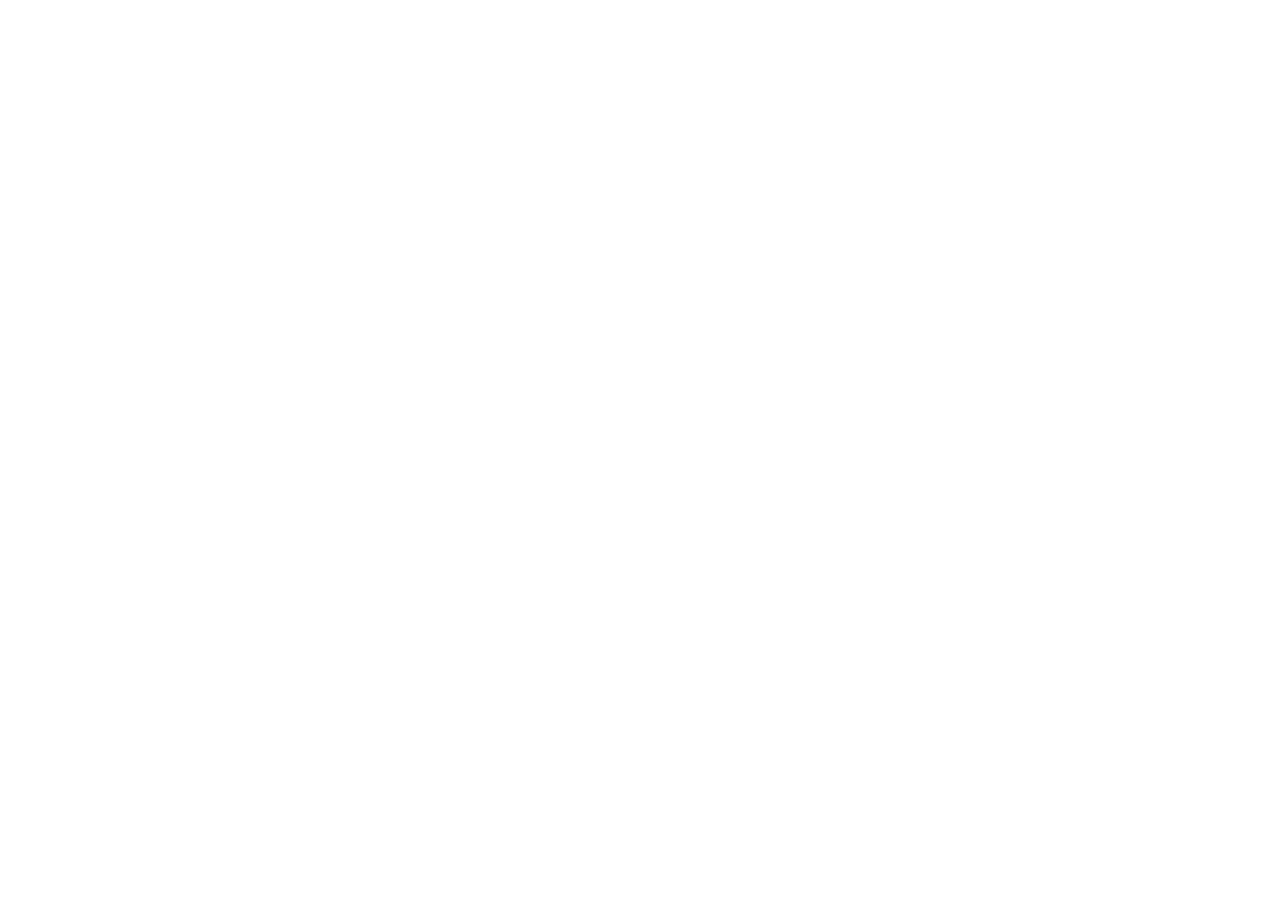
==== site2/index.html @ de332a65 "modification" ====
<!DOCTYPE html>
<html lang="en">
<head>
  <title>Bootstrap Example</title>
  <meta charset="utf-8">
  <meta name="viewport" content="width=device-width, initial-scale=1">
  <link rel="stylesheet" href="https://maxcdn.bootstrapcdn.com/bootstrap/3.3.7/css/bootstrap.min.css">
  <link rel="stylesheet" href="design.css">
  <script src="https://ajax.googleapis.com/ajax/libs/jquery/3.2.0/jquery.min.js"></script>
  <script src="https://maxcdn.bootstrapcdn.com/bootstrap/3.3.7/js/bootstrap.min.js"></script>
</head>
<body>

<div class="container-fluid">
  
  
</div>

</body>
</html>
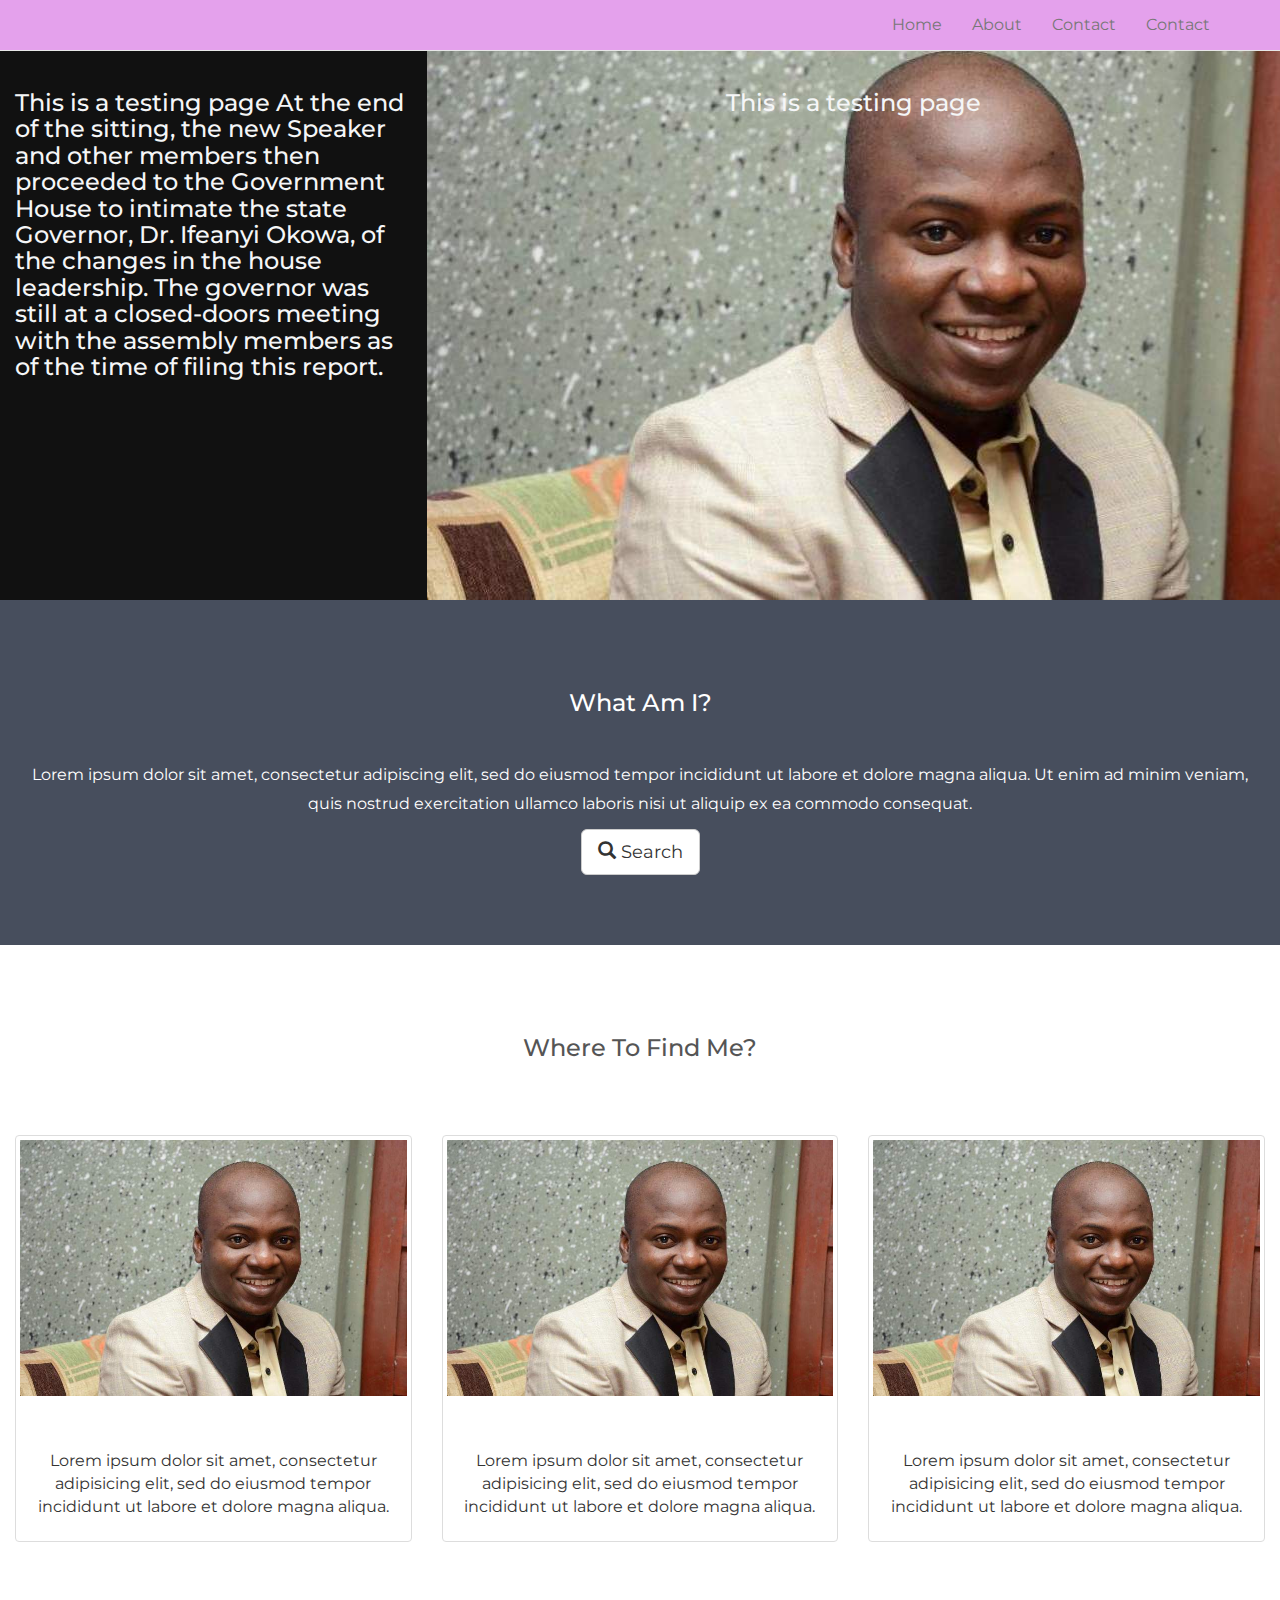
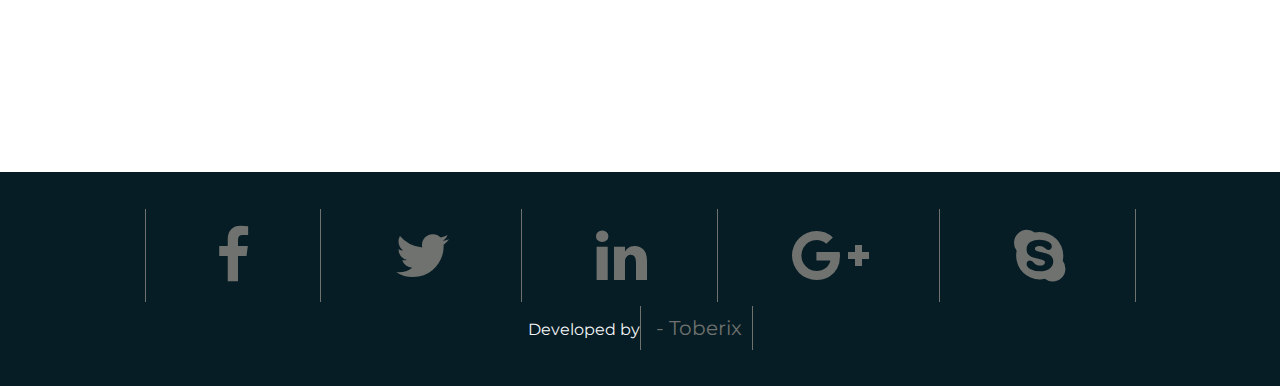
==== commit f659be73: "Update" ====
--- a/site2/index.html
+++ b/site2/index.html
@@ -1,20 +1,174 @@
 <!DOCTYPE html>
 <html lang="en">
 <head>
-  <title>Bootstrap Example</title>
+  <title>Toberix</title>
   <meta charset="utf-8">
   <meta name="viewport" content="width=device-width, initial-scale=1">
+  <link rel="shortcut icon" type="image/png" href="favicon.png"/>
   <link rel="stylesheet" href="https://maxcdn.bootstrapcdn.com/bootstrap/3.3.7/css/bootstrap.min.css">
-  <link rel="stylesheet" href="design.css">
-  <script src="https://ajax.googleapis.com/ajax/libs/jquery/3.2.0/jquery.min.js"></script>
+  <link rel="stylesheet" type="text/css" href="design.css">
+  <link href="https://fonts.googleapis.com/css?family=Montserrat" rel="stylesheet">
+  <link href="https://fonts.googleapis.com/css?family=Sansita" rel="stylesheet">
+  <link rel="stylesheet" href="https://cdnjs.cloudflare.com/ajax/libs/animate.css/3.5.2/animate.min.css">
+  <link href="https://maxcdn.bootstrapcdn.com/font-awesome/4.4.0/css/font-awesome.min.css" rel="stylesheet"/>
+  <script src="https://ajax.googleapis.com/ajax/libs/jquery/3.2.1/jquery.min.js"></script>
   <script src="https://maxcdn.bootstrapcdn.com/bootstrap/3.3.7/js/bootstrap.min.js"></script>
+  <script src="index.js"></script>
+  
 </head>
 <body>
 
-<div class="container-fluid">
-  
-  
+<!-- testing Nav Bar 
+
+  <nav class="navbar navbar-default">
+    <div class="container">
+      <div class="navbar-header">
+        <button type="button" class="navbar-toggle collapsed" data-toggle="collapse" data-target="#navbar2">
+          <span class="sr-only">Toggle navigation</span>
+          <span class="icon-bar"></span>
+          <span class="icon-bar"></span>
+          <span class="icon-bar"></span>
+        </button>
+        <a class="navbar-brand" href="http://disputebills.com"><img src="http://res.cloudinary.com/candidbusiness/image/upload/v1455406304/dispute-bills-chicago.png" alt="Dispute Bills">
+        </a>
+      </div>
+      <div id="navbar2" class="navbar-collapse collapse">
+        <ul class="nav navbar-nav navbar-right">
+          <li class="active"><a href="#">Home</a></li>
+          <li><a href="#">About</a></li>
+          <li><a href="#">Contact</a></li>
+        </ul>
+      </div>
+      
+    </div>
+  </nav>
+  -->
+
+<!-- real nav-bar -->
+
+
+<nav class="navbar navbar-default navbar-fixed-top">
+    <div id="top" class="container">
+      <div class="navbar-header">
+        <button type="button" class="navbar-toggle collapsed" data-toggle="collapse" data-target="#navbar6">
+          <span class="sr-only">Toggle navigation</span>
+          <span class="icon-bar"></span>
+          <span class="icon-bar"></span>
+          <span class="icon-bar"></span>
+        </button>
+        <a class="navbar-brand text-hide" href="#">Brand Text
+        </a>
+      </div>
+      <div id="navbar6" class="navbar-collapse collapse">
+        <ul class="nav navbar-nav navbar-right">
+          <li><a href="#top">Home</a></li>
+          <li><a href="#profile1">About</a></li>
+          <li><a href="#profile2">Contact</a></li>
+          <li><a href="#profile3">Contact</a></li> 
+        </ul>
+      </div>
+      <!--/.nav-collapse -->
+    </div>
+    <!--/.container-fluid -->
+  </nav>
+
+
+<!-- First Container -->
+
+
+<div id="pddcorect" class="container-fluid"> <!-- This line of code correct the container for the first grid using id selector -->
+<div class="row">
+	<div id="col1" class="col-sm-4">
+		<h3>This is a testing page At the end of the sitting, the new Speaker and other members then proceeded to the Government House to intimate the state Governor, Dr. Ifeanyi Okowa, of the changes in the house leadership.
+
+The governor was still at a closed-doors meeting with the assembly members as of the time of filing this report.</h3>
+	</div>
+	<div id="col2" class="col-sm-8 text-center">
+		<h3>This is a testing page</h3>
+		
+	</div>
+</div>
 </div>
 
+
+<!-- <img class="me" src="toberix.jpg" alt="toberix" />
+ -->
+<!-- TESTING SOCIAL ICON -->
+  
+
+<!-- Second Container -->
+
+
+<div class="container-fluid bg-2 text-center">
+  <h3 id="profile2" class="margin">What Am I?</h3>
+  <p>Lorem ipsum dolor sit amet, consectetur adipiscing elit, sed do eiusmod tempor incididunt ut labore et dolore magna aliqua. Ut enim ad minim veniam, quis nostrud exercitation ullamco laboris nisi ut aliquip ex ea commodo consequat. </p>
+  <a  href="#" class="btn btn-default btn-lg">
+    <span class="glyphicon glyphicon-search"></span> Search
+  </a>
+</div>
+
+<!-- Third Container (Grid) -->
+
+
+
+
+
+<!-- Fourth Container Grid -->
+
+<!-- Third Container (Grid) -->
+<div class="container-fluid bg-3 text-center">    
+  <h3 class="margin">Where To Find Me?</h3><br>
+  <div class="row">
+    <div class="col-md-4">
+    <div class="thumbnail">
+    <a id="linkcorect" href="https://about.me/toberix" target="_blank">
+      <img src="toberix.jpg" class="img-responsive margin" style="width:100%" alt="Image">
+      <div class="caption">
+      <p>Lorem ipsum dolor sit amet, consectetur adipisicing elit, sed do eiusmod tempor incididunt ut labore et dolore magna aliqua.</p>
+      </div>
+      </a>
+    </div>
+    </div>
+
+    <div class="col-md-4">
+    <div class="thumbnail">
+    <a id="linkcorect" href="https://about.me/toberix" target="_blank"> 
+      <img src="toberix.jpg" class="img-responsive margin" style="width:100%" alt="Image">
+      <div class="caption">
+      <p>Lorem ipsum dolor sit amet, consectetur adipisicing elit, sed do eiusmod tempor incididunt ut labore et dolore magna aliqua.</p>
+      </div>
+      </a>
+    </div>
+    </div>
+
+    <div class="col-md-4">
+    <div class="thumbnail">
+    <a id="linkcorect" href="https://about.me/toberix" target="_blank"> 
+      <img src="toberix.jpg" class="img-responsive margin" style="width:100%" alt="Image">
+      <div class="caption">
+      <p>Lorem ipsum dolor sit amet, consectetur adipisicing elit, sed do eiusmod tempor incididunt ut labore et dolore magna aliqua.</p>
+      </div>
+      </a>
+    </div>
+    </div>
+ </div>
+ </div>
+
+ <!-- Contact form -->
+ <div class="container-fluid"></div>
+ 
+
+<!-- Social icon my profile -->
+
+<div class="foot">
+	<footer class="text-center">
+	  <a href="#"><i class="fa fa-facebook"></i></a>
+	  <a href="#"><i class="fa fa-twitter"></i></a>
+	  <a href="#"><i class="fa fa-linkedin"></i></a>
+	  <a href="#"><i class="fa fa-google-plus"></i></a>
+	  <a href="#"><i class="fa fa-skype"></i></a>
+	  <p>Developed by<a id="dev1" href="https://about.me/toberix"> - Toberix</a></p>
+	</footer>
+</div>
 </body>
 </html>
--- a/site2/design.css
+++ b/site2/design.css
@@ -0,0 +1,130 @@
+/* this section controls the division display */
+
+body {
+      font: 16px Montserrat, sans-serif;
+      line-height: 1.8;
+      color: #f5f6f7;
+  }
+  p {font-size: 16px;}
+  .margin {margin-bottom: 45px;}
+  .bg-1 { 
+      background-color: #f025bf; /* Green */
+      color: #ffffff;
+  }
+  .bg-2 { 
+      background-color: #474e5d; /* Dark Blue */
+      color: #ffffff;
+  }
+  .bg-3 { 
+      background-color: #ffffff; /* White */
+      color: #555555;
+  }
+  .bg-4 { 
+      background-color: #2f2f2f; /* Black Gray */
+      color: #fff;
+  }
+
+  /* This control the width and padding of each section */
+  .container-fluid, #col1, #col2 {
+      padding-top: 70px;
+      padding-bottom: 70px;
+  }
+
+  /* this controls the Nav section */
+  
+
+  .navbar-nav li a:hover:not(.t) {
+    background-color: #d81ac2;
+    color: white;
+}
+
+.navbar, .navbar-default {
+  background-color: #e4a1ec;
+}
+
+#b {
+  background-color: #4CAF50; 
+}
+
+/* the color and higlight of the Nav bar */
+
+
+
+/* image of the first grid */
+.me {
+  display: block;
+  margin: 2em auto;
+  margin-bottom: 3em;
+  width: 150px;
+  height: 150px;
+  border-radius: 50%;
+  position: relative;
+  z-index: 1;
+}
+
+.division1, .division2 {
+  float: left;
+  width: 50%;
+  height: 75px;
+
+}
+
+.floating-box {
+    float: left;
+    width: 50%;
+    height: 75px;
+    margin: 0;
+    
+}
+
+#col1 {
+  background-color: #111;
+  height: 600px;
+  overflow: auto;
+}
+
+#col2 {
+  /*background-color: #4CAF50;*/
+  background-image: url("toberix3.jpg");
+  background-repeat: no-repeat;
+  height: 600px;
+}
+
+#pddcorect{ /*This line of code correct the container for the first grid using id selector */
+  padding-top: 0;
+  padding-bottom: 0;
+  
+}
+
+#linkcorect{
+  text-decoration: none;
+}
+
+/*sociial icon to control the footer section*/
+
+.foot {
+  background: #061D25;
+  padding: 30px 0;
+}
+.foot a {
+  color: #70726F;
+  font-size: 60px;
+  padding: 10px;
+  border-right: 1px solid #70726F;
+  transition: all .5s ease;
+}
+.foot a:first-child {
+  border-left: 1px solid #70726F;
+}
+.foot a:hover {
+  color: white;
+}
+
+.fa{
+  padding-left: 60px;
+  padding-right: 60px;
+}
+
+#dev1 {
+  font-size: 20px;
+}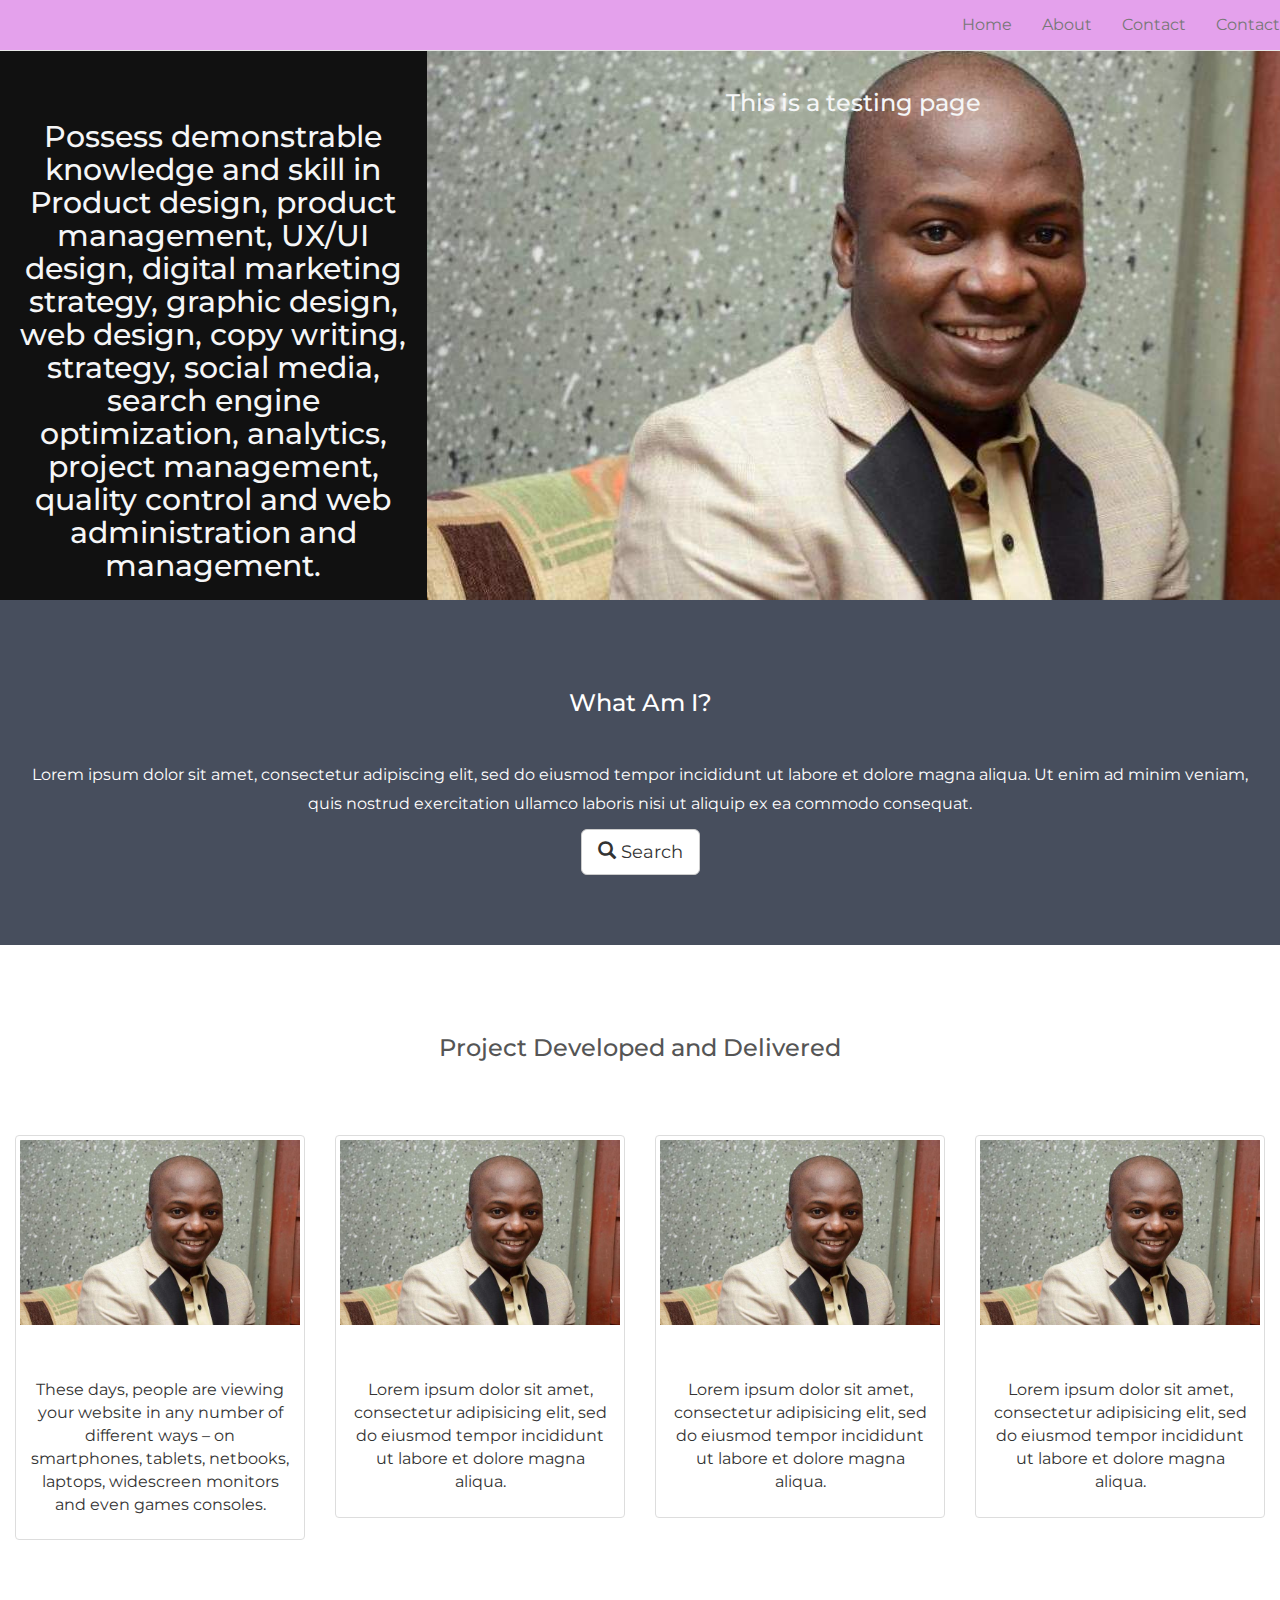
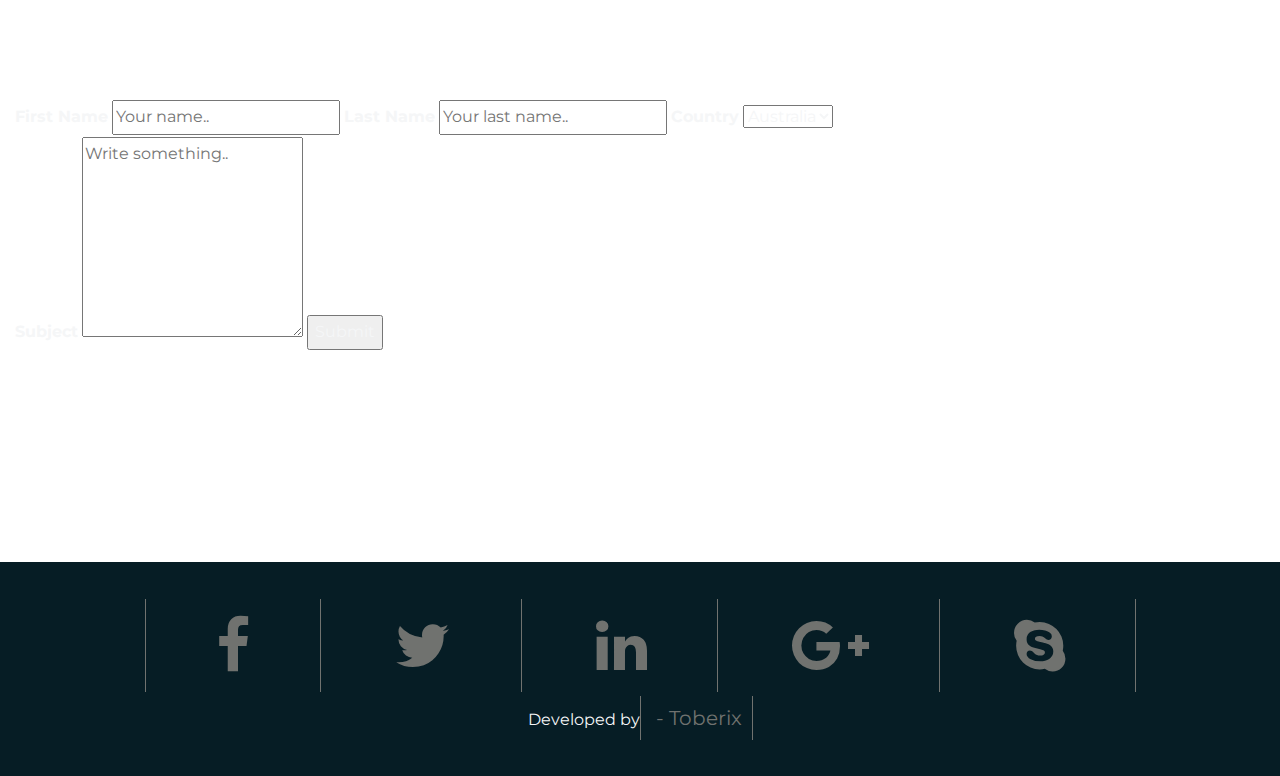
==== commit e6c028f2: "update3" ====
--- a/site2/index.html
+++ b/site2/index.html
@@ -48,7 +48,7 @@
 
 
 <nav class="navbar navbar-default navbar-fixed-top">
-    <div id="top" class="container">
+    <div id="top">
       <div class="navbar-header">
         <button type="button" class="navbar-toggle collapsed" data-toggle="collapse" data-target="#navbar6">
           <span class="sr-only">Toggle navigation</span>
@@ -78,10 +78,8 @@
 
 <div id="pddcorect" class="container-fluid"> <!-- This line of code correct the container for the first grid using id selector -->
 <div class="row">
-	<div id="col1" class="col-sm-4">
-		<h3>This is a testing page At the end of the sitting, the new Speaker and other members then proceeded to the Government House to intimate the state Governor, Dr. Ifeanyi Okowa, of the changes in the house leadership.
-
-The governor was still at a closed-doors meeting with the assembly members as of the time of filing this report.</h3>
+	<div id="col1" class="col-sm-4 text-center">
+		<h2 style="padding-top:30px">Possess demonstrable knowledge and skill in Product design, product management, UX/UI design, digital marketing strategy, graphic design, web design, copy writing, strategy, social media, search engine optimization, analytics, project management, quality control and web administration and management.</h2>
 	</div>
 	<div id="col2" class="col-sm-8 text-center">
 		<h3>This is a testing page</h3>
@@ -117,20 +115,32 @@
 
 <!-- Third Container (Grid) -->
 <div class="container-fluid bg-3 text-center">    
-  <h3 class="margin">Where To Find Me?</h3><br>
+  <h3 class="margin">Project Developed and Delivered</h3><br>
+
   <div class="row">
-    <div class="col-md-4">
+    <div class="col-md-3">
     <div class="thumbnail">
     <a id="linkcorect" href="https://about.me/toberix" target="_blank">
       <img src="toberix.jpg" class="img-responsive margin" style="width:100%" alt="Image">
       <div class="caption">
+      <p>These days, people are viewing your website in any number of different ways – on smartphones, tablets, netbooks, laptops, widescreen monitors and even games consoles. </p>
+      </div>
+      </a>
+    </div>
+    </div>
+
+    <div class="col-md-3">
+    <div class="thumbnail">
+    <a id="linkcorect" href="https://about.me/toberix" target="_blank"> 
+      <img src="toberix.jpg" class="img-responsive margin" style="width:100%" alt="Image">
+      <div class="caption">
       <p>Lorem ipsum dolor sit amet, consectetur adipisicing elit, sed do eiusmod tempor incididunt ut labore et dolore magna aliqua.</p>
       </div>
       </a>
     </div>
     </div>
 
-    <div class="col-md-4">
+    <div class="col-md-3">
     <div class="thumbnail">
     <a id="linkcorect" href="https://about.me/toberix" target="_blank"> 
       <img src="toberix.jpg" class="img-responsive margin" style="width:100%" alt="Image">
@@ -141,7 +151,7 @@
     </div>
     </div>
 
-    <div class="col-md-4">
+    <div class="col-md-3">
     <div class="thumbnail">
     <a id="linkcorect" href="https://about.me/toberix" target="_blank"> 
       <img src="toberix.jpg" class="img-responsive margin" style="width:100%" alt="Image">
@@ -151,11 +161,43 @@
       </a>
     </div>
     </div>
+
  </div>
  </div>
 
  <!-- Contact form -->
- <div class="container-fluid"></div>
+ <div class="row container-fluid">
+ 	<div class="col-sm-8">
+ 		<form action="/action_page.php">
+ 	<label for="fname">First Name</label>
+ 	<input type="text" id="fname" name="firstname" placeholder="Your name..">
+
+    <label for="lname">Last Name</label>
+    <input type="text" id="lname" name="lastname" placeholder="Your last name..">
+
+    <label for="country">Country</label>
+    <select id="country" name="country">
+      <option value="australia">Australia</option>
+      <option value="canada">Canada</option>
+      <option value="usa">USA</option>
+    </select>
+
+    <label for="subject">Subject</label>
+    <textarea id="subject" name="subject" placeholder="Write something.." style="height:200px"></textarea>
+
+    <input type="submit" value="Submit">
+    </form>	
+ 	</div>
+
+ 	<div class="col-sm-4">
+ 		
+
+ 	</div>
+ 	
+ </div>
+ <div class="container-fluid">
+ 	
+ </div>
  
 
 <!-- Social icon my profile -->
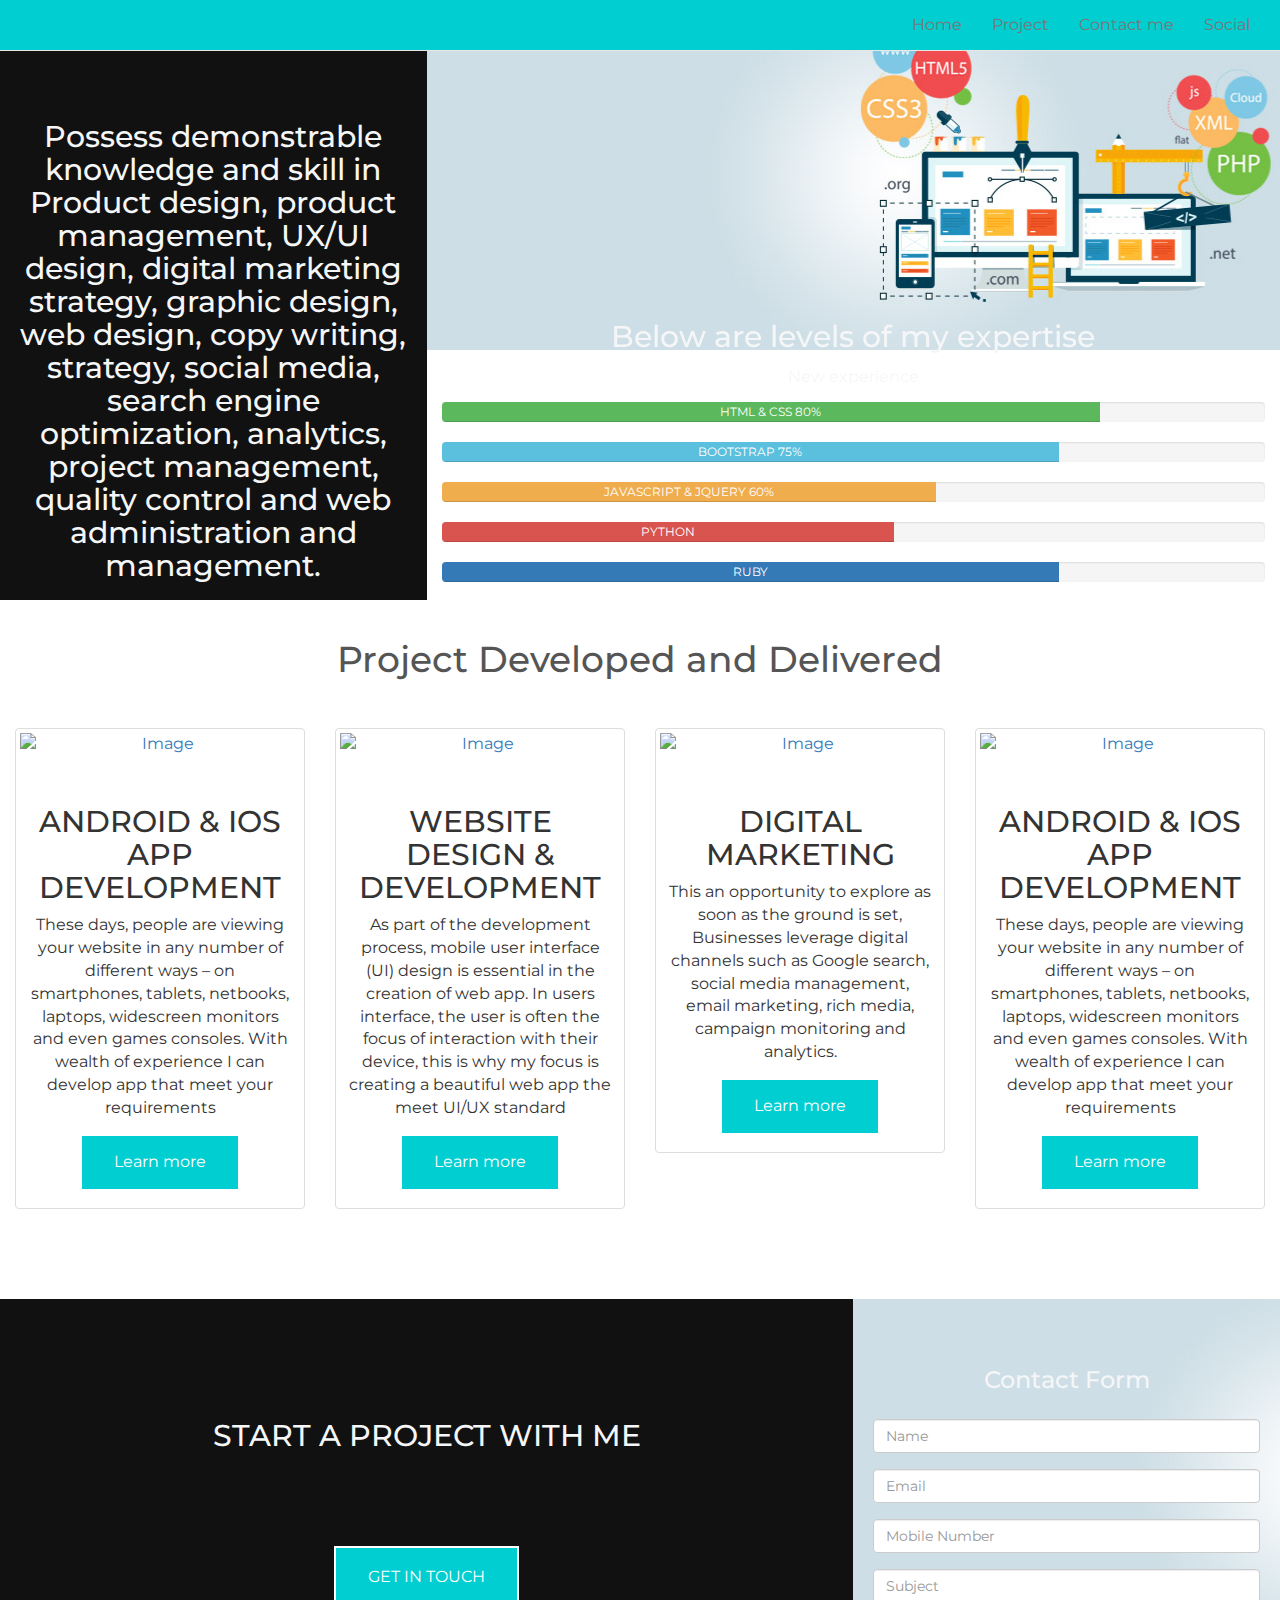
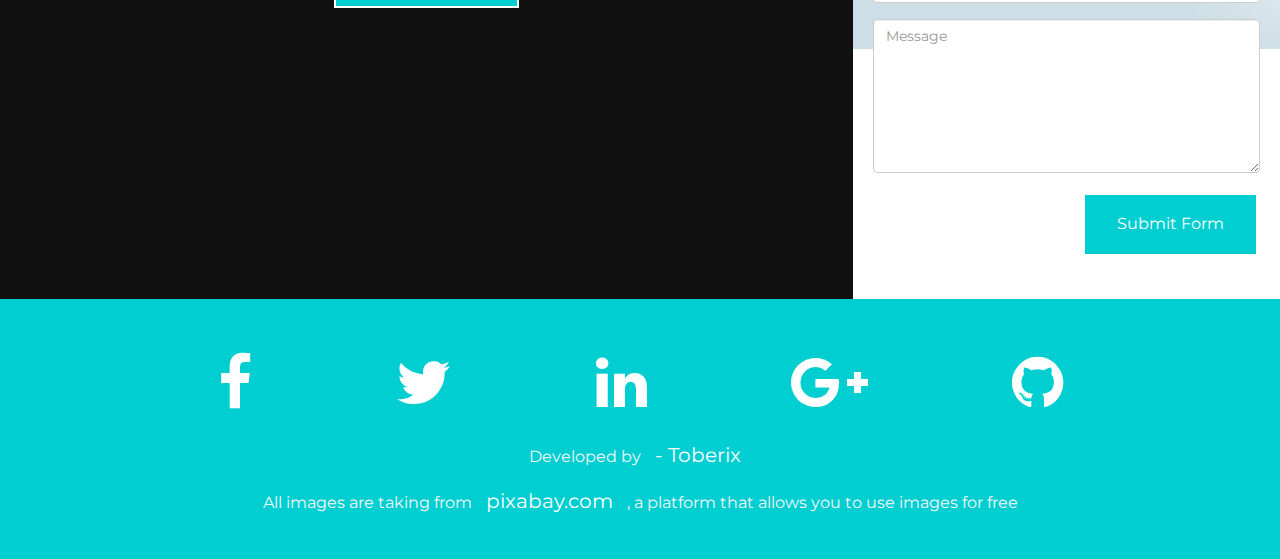
==== commit 361fa5b3: "Indentation corestions" ====
--- a/site2/index.html
+++ b/site2/index.html
@@ -1,24 +1,27 @@
 <!DOCTYPE html>
 <html lang="en">
-<head>
-  <title>Toberix</title>
-  <meta charset="utf-8">
-  <meta name="viewport" content="width=device-width, initial-scale=1">
-  <link rel="shortcut icon" type="image/png" href="favicon.png"/>
-  <link rel="stylesheet" href="https://maxcdn.bootstrapcdn.com/bootstrap/3.3.7/css/bootstrap.min.css">
-  <link rel="stylesheet" type="text/css" href="design.css">
-  <link href="https://fonts.googleapis.com/css?family=Montserrat" rel="stylesheet">
-  <link href="https://fonts.googleapis.com/css?family=Sansita" rel="stylesheet">
-  <link rel="stylesheet" href="https://cdnjs.cloudflare.com/ajax/libs/animate.css/3.5.2/animate.min.css">
-  <link href="https://maxcdn.bootstrapcdn.com/font-awesome/4.4.0/css/font-awesome.min.css" rel="stylesheet"/>
-  <script src="https://ajax.googleapis.com/ajax/libs/jquery/3.2.1/jquery.min.js"></script>
-  <script src="https://maxcdn.bootstrapcdn.com/bootstrap/3.3.7/js/bootstrap.min.js"></script>
-  <script src="index.js"></script>
-  
-</head>
-<body>
-
-<!-- testing Nav Bar 
+  <head>
+    <title>
+      Toberix
+    </title>
+    <meta charset="utf-8">
+    <meta content="width=device-width, initial-scale=1" name="viewport">
+    <link href="favicon.png" rel="shortcut icon" type="image/png">
+    <link href="https://maxcdn.bootstrapcdn.com/bootstrap/3.3.7/css/bootstrap.min.css" rel="stylesheet">
+    <link href="design.css" rel="stylesheet" type="text/css">
+    <link href="https://fonts.googleapis.com/css?family=Montserrat" rel="stylesheet">
+    <link href="https://fonts.googleapis.com/css?family=Sansita" rel="stylesheet">
+    <link href="https://cdnjs.cloudflare.com/ajax/libs/animate.css/3.5.2/animate.min.css" rel="stylesheet">
+    <link href="https://maxcdn.bootstrapcdn.com/font-awesome/4.4.0/css/font-awesome.min.css" rel="stylesheet">
+    <script src="https://ajax.googleapis.com/ajax/libs/jquery/3.2.1/jquery.min.js">
+    </script>
+    <script src="https://maxcdn.bootstrapcdn.com/bootstrap/3.3.7/js/bootstrap.min.js">
+    </script>
+    <script src="index.js">
+    </script>
+  </head>
+  <body>
+    <!-- testing Nav Bar 
 
   <nav class="navbar navbar-default">
     <div class="container">
@@ -43,174 +46,257 @@
     </div>
   </nav>
   -->
-
-<!-- real nav-bar -->
-
-
-<nav class="navbar navbar-default navbar-fixed-top">
-    <div id="top">
-      <div class="navbar-header">
-        <button type="button" class="navbar-toggle collapsed" data-toggle="collapse" data-target="#navbar6">
-          <span class="sr-only">Toggle navigation</span>
-          <span class="icon-bar"></span>
-          <span class="icon-bar"></span>
-          <span class="icon-bar"></span>
-        </button>
-        <a class="navbar-brand text-hide" href="#">Brand Text
-        </a>
-      </div>
-      <div id="navbar6" class="navbar-collapse collapse">
-        <ul class="nav navbar-nav navbar-right">
-          <li><a href="#top">Home</a></li>
-          <li><a href="#profile1">About</a></li>
-          <li><a href="#profile2">Contact</a></li>
-          <li><a href="#profile3">Contact</a></li> 
-        </ul>
-      </div>
-      <!--/.nav-collapse -->
-    </div>
-    <!--/.container-fluid -->
-  </nav>
-
-
-<!-- First Container -->
-
-
-<div id="pddcorect" class="container-fluid"> <!-- This line of code correct the container for the first grid using id selector -->
-<div class="row">
-	<div id="col1" class="col-sm-4 text-center">
-		<h2 style="padding-top:30px">Possess demonstrable knowledge and skill in Product design, product management, UX/UI design, digital marketing strategy, graphic design, web design, copy writing, strategy, social media, search engine optimization, analytics, project management, quality control and web administration and management.</h2>
-	</div>
-	<div id="col2" class="col-sm-8 text-center">
-		<h3>This is a testing page</h3>
-		
-	</div>
-</div>
-</div>
-
-
-<!-- <img class="me" src="toberix.jpg" alt="toberix" />
- -->
-<!-- TESTING SOCIAL ICON -->
-  
-
-<!-- Second Container -->
-
-
-<div class="container-fluid bg-2 text-center">
-  <h3 id="profile2" class="margin">What Am I?</h3>
-  <p>Lorem ipsum dolor sit amet, consectetur adipiscing elit, sed do eiusmod tempor incididunt ut labore et dolore magna aliqua. Ut enim ad minim veniam, quis nostrud exercitation ullamco laboris nisi ut aliquip ex ea commodo consequat. </p>
-  <a  href="#" class="btn btn-default btn-lg">
-    <span class="glyphicon glyphicon-search"></span> Search
-  </a>
-</div>
-
-<!-- Third Container (Grid) -->
-
-
-
-
-
-<!-- Fourth Container Grid -->
-
-<!-- Third Container (Grid) -->
-<div class="container-fluid bg-3 text-center">    
-  <h3 class="margin">Project Developed and Delivered</h3><br>
-
-  <div class="row">
-    <div class="col-md-3">
-    <div class="thumbnail">
-    <a id="linkcorect" href="https://about.me/toberix" target="_blank">
-      <img src="toberix.jpg" class="img-responsive margin" style="width:100%" alt="Image">
-      <div class="caption">
-      <p>These days, people are viewing your website in any number of different ways – on smartphones, tablets, netbooks, laptops, widescreen monitors and even games consoles. </p>
-      </div>
-      </a>
-    </div>
-    </div>
-
-    <div class="col-md-3">
-    <div class="thumbnail">
-    <a id="linkcorect" href="https://about.me/toberix" target="_blank"> 
-      <img src="toberix.jpg" class="img-responsive margin" style="width:100%" alt="Image">
-      <div class="caption">
-      <p>Lorem ipsum dolor sit amet, consectetur adipisicing elit, sed do eiusmod tempor incididunt ut labore et dolore magna aliqua.</p>
-      </div>
-      </a>
-    </div>
-    </div>
-
-    <div class="col-md-3">
-    <div class="thumbnail">
-    <a id="linkcorect" href="https://about.me/toberix" target="_blank"> 
-      <img src="toberix.jpg" class="img-responsive margin" style="width:100%" alt="Image">
-      <div class="caption">
-      <p>Lorem ipsum dolor sit amet, consectetur adipisicing elit, sed do eiusmod tempor incididunt ut labore et dolore magna aliqua.</p>
-      </div>
-      </a>
-    </div>
-    </div>
-
-    <div class="col-md-3">
-    <div class="thumbnail">
-    <a id="linkcorect" href="https://about.me/toberix" target="_blank"> 
-      <img src="toberix.jpg" class="img-responsive margin" style="width:100%" alt="Image">
-      <div class="caption">
-      <p>Lorem ipsum dolor sit amet, consectetur adipisicing elit, sed do eiusmod tempor incididunt ut labore et dolore magna aliqua.</p>
-      </div>
-      </a>
-    </div>
-    </div>
-
- </div>
- </div>
-
- <!-- Contact form -->
- <div class="row container-fluid">
- 	<div class="col-sm-8">
- 		<form action="/action_page.php">
- 	<label for="fname">First Name</label>
- 	<input type="text" id="fname" name="firstname" placeholder="Your name..">
-
-    <label for="lname">Last Name</label>
-    <input type="text" id="lname" name="lastname" placeholder="Your last name..">
-
-    <label for="country">Country</label>
-    <select id="country" name="country">
-      <option value="australia">Australia</option>
-      <option value="canada">Canada</option>
-      <option value="usa">USA</option>
-    </select>
-
-    <label for="subject">Subject</label>
-    <textarea id="subject" name="subject" placeholder="Write something.." style="height:200px"></textarea>
-
-    <input type="submit" value="Submit">
-    </form>	
- 	</div>
-
- 	<div class="col-sm-4">
- 		
-
- 	</div>
- 	
- </div>
- <div class="container-fluid">
- 	
- </div>
- 
-
-<!-- Social icon my profile -->
-
-<div class="foot">
-	<footer class="text-center">
-	  <a href="#"><i class="fa fa-facebook"></i></a>
-	  <a href="#"><i class="fa fa-twitter"></i></a>
-	  <a href="#"><i class="fa fa-linkedin"></i></a>
-	  <a href="#"><i class="fa fa-google-plus"></i></a>
-	  <a href="#"><i class="fa fa-skype"></i></a>
-	  <p>Developed by<a id="dev1" href="https://about.me/toberix"> - Toberix</a></p>
-	</footer>
-</div>
-</body>
-</html>
+    <!-- real nav-bar -->
+
+    <nav class="navbar navbar-default navbar-fixed-top">
+      <div id="top">
+        <div class="navbar-header">
+          <button class="navbar-toggle collapsed" data-target="#navbar6" data-toggle="collapse" type="button"><span class=
+          "sr-only">Toggle navigation</span> <span class="icon-bar"></span> <span class="icon-bar"></span> <span class=
+          "icon-bar"></span></button> <a class="navbar-brand text-hide" href="#">Brand Text</a>
+        </div>
+
+        <div class="navbar-collapse collapse" id="navbar6">
+          <ul class="nav navbar-nav navbar-right">
+            <li>
+              <a href="#profile4">Home</a>
+            </li>
+
+            <li>
+              <a href="#profile1">Project</a>
+            </li>
+
+            <li>
+              <a href="#profile2">Contact me</a>
+            </li>
+
+            <li>
+              <a href="#profile3">Social</a>
+            </li>
+
+            <li>
+              <a href="#"></a>
+            </li>
+          </ul>
+        </div>
+        <!--/.nav-collapse -->
+      </div>
+      <!--/.container-fluid -->
+    </nav>
+    <!-- First Container -->
+
+    <div class="container-fluid" id="pddcorect">
+      <!-- This line of code correct the container for the first grid using id selector -->
+
+      <div class="row">
+        <div class="col-sm-4 text-center" id="col1">
+          <h2 id="profile4" style="padding-top:80px; padding-bottom: none;">
+            Possess demonstrable knowledge and skill in Product design, product management, UX/UI design, digital marketing
+            strategy, graphic design, web design, copy writing, strategy, social media, search engine optimization,
+            analytics, project management, quality control and web administration and management.
+          </h2>
+        </div>
+
+        <div class="col-sm-8 text-center" id="col2">
+          <h2>
+            Below are levels of my expertise
+          </h2>
+
+          <p>
+            New experience
+          </p>
+
+          <div class="progress">
+            <div aria-valuemax="100" aria-valuemin="0" aria-valuenow="80" class="progress-bar progress-bar-success" role=
+            "progressbar" style="width:80%">
+              HTML &#38; CSS 80%
+            </div>
+          </div>
+
+          <div class="progress">
+            <div aria-valuemax="100" aria-valuemin="0" aria-valuenow="75" class="progress-bar progress-bar-info" role=
+            "progressbar" style="width:75%">
+              BOOTSTRAP 75%
+            </div>
+          </div>
+
+          <div class="progress">
+            <div aria-valuemax="100" aria-valuemin="0" aria-valuenow="60" class="progress-bar progress-bar-warning" role=
+            "progressbar" style="width:60%">
+              JAVASCRIPT &#38; JQUERY 60%
+            </div>
+          </div>
+
+          <div class="progress">
+            <div aria-valuemax="100" aria-valuemin="0" aria-valuenow="55" class="progress-bar progress-bar-danger" role=
+            "progressbar" style="width:55%">
+              PYTHON
+            </div>
+          </div>
+
+          <div class="progress">
+            <div aria-valuemax="100" aria-valuemin="0" aria-valuenow="75" class="progress-bar progress-bar-primary" role=
+            "progressbar" style="width:75%">
+              RUBY
+            </div>
+          </div>
+        </div>
+      </div>
+    </div>
+    <!-- SECOND CONTAINER-->
+
+    <div class="container-fluid back1 text-center">
+      <h1 class="margin" id="profile1">
+        Project Developed and Delivered
+      </h1>
+      <br>
+
+      <div class="row">
+        <div class="col-md-3">
+          <div class="thumbnail">
+            <a href="#" id="linkcorect" target="_blank"><img alt="Image" class="img-responsive margin" src="toberix4.jpg"
+            style="width:100%">
+            <div class="caption">
+              <h2>
+                ANDROID &#38; IOS APP DEVELOPMENT
+              </h2>
+
+              <p>
+                These days, people are viewing your website in any number of different ways – on smartphones, tablets,
+                netbooks, laptops, widescreen monitors and even games consoles. With wealth of experience I can develop app
+                that meet your requirements
+              </p>
+              <button class="button">Learn more</button>
+            </div></a>
+          </div>
+        </div>
+
+        <div class="col-md-3">
+          <div class="thumbnail">
+            <a href="https://about.me/toberix" id="linkcorect" target="_blank"><img alt="Image" class="img-responsive margin"
+            src="toberix5.jpg" style="width:100%">
+            <div class="caption">
+              <h2>
+                WEBSITE DESIGN &#38; DEVELOPMENT
+              </h2>
+
+              <p>
+                As part of the development process, mobile user interface (UI) design is essential in the creation of web app.
+                In users interface, the user is often the focus of interaction with their device, this is why my focus is
+                creating a beautiful web app the meet UI/UX standard
+              </p>
+              <button class="button">Learn more</button>
+            </div></a>
+          </div>
+        </div>
+
+        <div class="col-md-3">
+          <div class="thumbnail">
+            <a href="https://about.me/toberix" id="linkcorect" target="_blank"><img alt="Image" class="img-responsive margin"
+            src="toberix6.jpg" style="width:100%">
+            <div class="caption">
+              <h2>
+                DIGITAL MARKETING
+              </h2>
+
+              <p>
+                This an opportunity to explore as soon as the ground is set, Businesses leverage digital channels such as
+                Google search, social media management, email marketing, rich media, campaign monitoring and analytics.
+              </p>
+              <button class="button">Learn more</button>
+            </div></a>
+          </div>
+        </div>
+
+        <div class="col-md-3">
+          <div class="thumbnail">
+            <a href="#" id="linkcorect" target="_blank"><img alt="Image" class="img-responsive margin" src="toberix4.jpg"
+            style="width:100%">
+            <div class="caption">
+              <h2>
+                ANDROID &#38; IOS APP DEVELOPMENT
+              </h2>
+
+              <p>
+                These days, people are viewing your website in any number of different ways – on smartphones, tablets,
+                netbooks, laptops, widescreen monitors and even games consoles. With wealth of experience I can develop app
+                that meet your requirements
+              </p>
+              <button class="button">Learn more</button>
+            </div></a>
+          </div>
+        </div>
+      </div>
+    </div>
+    <!-- contact form -->
+
+    <div class="container-fluid" id="pddcorect">
+      <!-- This line of code correct the container for the first grid using id selector -->
+
+      <div class="row">
+        <div class="col-sm-8 text-center" id="col1">
+          <h2 style="padding-top:80px; padding-bottom: 80px;">
+            START A PROJECT WITH ME
+          </h2>
+          <a href="https://about.me/toberix" target="_blank"><button class="button">GET IN TOUCH</button></a>
+        </div>
+
+        <div class="col-sm-4 text-center" id="col4">
+          <!-- <h2>Below are levels of my expertise</h2>
+        <p>I am still learn, hope to perfect my skills soon</p> -->
+
+          <div class="form-area" id="profile2">
+            <form role="form">
+              <br style="clear:both">
+
+              <h3 style="margin-bottom: 25px; text-align: center;">
+                Contact Form
+              </h3>
+
+              <div class="form-group">
+                <input class="form-control" id="name" name="name" placeholder="Name" required="" type="text">
+              </div>
+
+              <div class="form-group">
+                <input class="form-control" id="email" name="email" placeholder="Email" required="" type="text">
+              </div>
+
+              <div class="form-group">
+                <input class="form-control" id="mobile" name="mobile" placeholder="Mobile Number" required="" type="text">
+              </div>
+
+              <div class="form-group">
+                <input class="form-control" id="subject" name="subject" placeholder="Subject" required="" type="text">
+              </div>
+
+              <div class="form-group">
+                <textarea class="form-control" id="message" maxlength="140" placeholder="Message" rows="7" type=
+                "textarea"></textarea>
+              </div>
+              <button class="button pull-right" id="submit" name="submit" type="button">Submit Form</button>
+            </form>
+          </div>
+        </div>
+      </div>
+    </div>
+    <!-- Social icon my profile -->
+
+    <div class="foot" id="profile3">
+      <footer class="text-center">
+        <a class="facebook1" href="https://www.facebook.com/toberixx" target="_blank"><i class="fa fa-facebook"></i></a>
+        <a class="twitter1" href="https://twitter.com/toberixy" target="_blank"><i class="fa fa-twitter"></i></a> <a class=
+        "linked1" href="https://www.linkedin.com/in/toberix/" target="_blank"><i class="fa fa-linkedin"></i></a> <a class=
+        "gplus1" href="https://plus.google.com/u/0/+FatumoOluwatobi" target="_blank"><i class="fa fa-google-plus"></i></a>
+        <a class="git1" href="https://github.com/toberix" target="_blank"><i class="fa fa-github"></i></a>
+        <p>
+          Developed by <a href="https://about.me/toberix" id="dev1" target="_blank">- Toberix</a>
+        </p>
+
+        <p>
+          All images are taking from <a href="https://pixabay.com" id="dev1" target="_blank">pixabay.com</a> , a platform
+          that allows you to use images for free
+        </p>
+      </footer>
+    </div>
+  </body>
+</html>--- a/site2/design.css
+++ b/site2/design.css
@@ -1,130 +1,289 @@
-/* this section controls the division display */
+  /* this section controls the division display */
 
 body {
-      font: 16px Montserrat, sans-serif;
-      line-height: 1.8;
-      color: #f5f6f7;
-  }
-  p {font-size: 16px;}
-  .margin {margin-bottom: 45px;}
-  .bg-1 { 
-      background-color: #f025bf; /* Green */
-      color: #ffffff;
-  }
-  .bg-2 { 
-      background-color: #474e5d; /* Dark Blue */
-      color: #ffffff;
-  }
-  .bg-3 { 
-      background-color: #ffffff; /* White */
-      color: #555555;
-  }
-  .bg-4 { 
-      background-color: #2f2f2f; /* Black Gray */
-      color: #fff;
-  }
-
-  /* This control the width and padding of each section */
-  .container-fluid, #col1, #col2 {
-      padding-top: 70px;
-      padding-bottom: 70px;
-  }
-
-  /* this controls the Nav section */
-  
-
-  .navbar-nav li a:hover:not(.t) {
-    background-color: #d81ac2;
-    color: white;
-}
-
-.navbar, .navbar-default {
-  background-color: #e4a1ec;
+  font: 16px Montserrat, sans-serif;
+  line-height: 1.8;
+  color: #f5f6f7;
+}
+
+p {
+  font-size: 16px;
+}
+
+.margin {
+  margin-bottom: 20px;
+}
+
+.back1 {
+  background-color: #ffffff;
+  /* White */
+  color: #555555;
+}
+
+.back2 {
+  background-image: url("toberixsection1.jpg");
+}
+
+
+/* This control the width and padding of each section */
+
+.container-fluid,
+#col1 {
+  padding-top: 20px;
+  padding-bottom: 70px;
+  overflow: none;
+}
+
+
+/* this controls the Nav section */
+
+.navbar-nav li a:hover:not(.t) {
+  background-color: #d81ac2;
+  color: white;
+}
+
+.navbar,
+.navbar-default {
+  background-color: #00CED1/*#e4a1ec*/
+  ;
 }
 
 #b {
-  background-color: #4CAF50; 
-}
+  background-color: #4CAF50;
+}
+
 
 /* the color and higlight of the Nav bar */
 
 
-
 /* image of the first grid */
-.me {
+
+.division1,
+.division2 {
+  float: left;
+  width: 50%;
+  height: 75px;
+}
+
+.floating-box {
+  float: left;
+  width: 50%;
+  height: 75px;
+  margin: 0;
+}
+
+#col1 {
+  background-color: #111;
+  height: 600px;
+  overflow: auto;
+}
+
+#col2 {
+  /*background-color: #4CAF50;*/
+  background-image: url("web_Development.jpg");
+  background-repeat: no-repeat;
+  height: 600px;
+  padding-top: 300px;
+}
+
+
+/* contact form*/
+
+#col4 {
+  /*background-color: #4CAF50;*/
+  background-image: url("web_Development.jpg");
+  background-repeat: no-repeat;
+  height: 600px;
+  padding: 20px;
+}
+
+#col3 {
+  /*background-color: #4CAF50;*/
+  background-image: url("toberix5.jpg");
+  background-repeat: no-repeat;
+  height: 600px;
+}
+
+#pddcorect {
+  /*This line of code correct the container for the first grid using id selector */
+  padding-top: 0;
+  padding-bottom: 0;
+}
+
+#linkcorect {
+  text-decoration: none;
+}
+
+
+/*sociial icon to control the footer section*/
+
+.foot {
+  background: #00CED1;
+  padding: 30px 0;
+}
+
+.foot a {
+  color: white;
+  font-size: 60px;
+  padding: 10px;
+  transition: all .5s ease;
+}
+
+.facebook1:hover {
+  color: #3b5998;
+}
+
+.twitter1:hover {
+  color: #00aced;
+}
+
+.linked1:hover {
+  color: #0077B5;
+}
+
+.gplus1:hover {
+  color: #dd4b39;
+}
+
+.git1:hover {
+  color: #333;
+}
+
+.fa {
+  padding-left: 60px;
+  padding-right: 60px;
+}
+
+#dev1 {
+  font-size: 20px;
+  text-decoration: none;
+}
+
+
+/*contact Form*/
+
+input[type=text],
+select,
+textarea {
+  width: 100%;
+  padding: 12px;
+  border: 1px solid #ccc;
+  border-radius: 4px;
+  box-sizing: border-box;
+  margin-top: 6px;
+  margin-bottom: 16px;
+  resize: vertical;
+}
+
+input[type=submit] {
+  background-color: #4CAF50;
+  color: white;
+  padding: 12px 20px;
+  border: none;
+  border-radius: 4px;
+  cursor: pointer;
+}
+
+input[type=submit]:hover {
+  background-color: #45a049;
+}
+
+.container {
+  border-radius: 5px;
+  background-color: #f2f2f2;
+  padding: 20px;
+}
+
+
+/*button for project thumbnail*/
+
+.button {
+  background-color: #00CED1/*#f44336*/
+  ;
+  /* Green */
+  border: 2px solid;
+  color: white;
+  padding: 15px 32px;
+  text-align: center;
+  text-decoration: none;
+  display: inline-block;
+  font-size: 16px;
+  margin: 4px 2px;
+  cursor: pointer;
+}
+
+
+/* design to control skills */
+
+.skills1 {
   display: block;
   margin: 2em auto;
   margin-bottom: 3em;
-  width: 150px;
-  height: 150px;
+  width: 200px;
+  height: 200px;
   border-radius: 50%;
   position: relative;
   z-index: 1;
 }
 
-.division1, .division2 {
-  float: left;
-  width: 50%;
-  height: 75px;
-
-}
-
-.floating-box {
-    float: left;
-    width: 50%;
-    height: 75px;
-    margin: 0;
-    
-}
-
-#col1 {
-  background-color: #111;
-  height: 600px;
-  overflow: auto;
-}
-
-#col2 {
-  /*background-color: #4CAF50;*/
-  background-image: url("toberix3.jpg");
-  background-repeat: no-repeat;
-  height: 600px;
-}
-
-#pddcorect{ /*This line of code correct the container for the first grid using id selector */
-  padding-top: 0;
-  padding-bottom: 0;
-  
-}
-
-#linkcorect{
-  text-decoration: none;
-}
-
-/*sociial icon to control the footer section*/
-
-.foot {
-  background: #061D25;
-  padding: 30px 0;
-}
-.foot a {
-  color: #70726F;
-  font-size: 60px;
-  padding: 10px;
-  border-right: 1px solid #70726F;
-  transition: all .5s ease;
-}
-.foot a:first-child {
-  border-left: 1px solid #70726F;
-}
-.foot a:hover {
-  color: white;
-}
-
-.fa{
-  padding-left: 60px;
-  padding-right: 60px;
-}
-
-#dev1 {
-  font-size: 20px;
-}+
+/*contact form*/
+
+
+/*.red{
+    color:red;
+    }
+.form-area
+{
+  background-color: #FAFAFA;
+  padding: 10px 40px 60px;
+  margin: 10px 0px 60px;
+  border: 1px solid GREY;
+  }*/
+
+
+/*@media only screen and (max-width: 768px) {
+    body {
+        background-color: lightblue;
+    }
+}*/
+
+
+/*@media only screen and (max-width: 500px){
+  #col2 {
+    background-repeat: no-repeat;
+    height: 400px;
+    width: 500px;
+  }
+}*/
+
+
+/* Large Devices, Wide Screens */
+
+
+/*@media only screen and (max-width : 1200px) {
+
+}*/
+
+
+/* Medium Devices, Desktops */
+
+
+/*@media only screen and (max-width : 992px) {
+
+}*/
+
+
+/* Small Devices, Tablets */
+
+@media only screen and (max-width: 768px) {}
+
+
+/* Extra Small Devices, Phones */
+
+@media only screen and (max-width: 480px) {}
+
+
+/* Custom, iPhone Retina */
+
+@media only screen and (max-width: 320px) {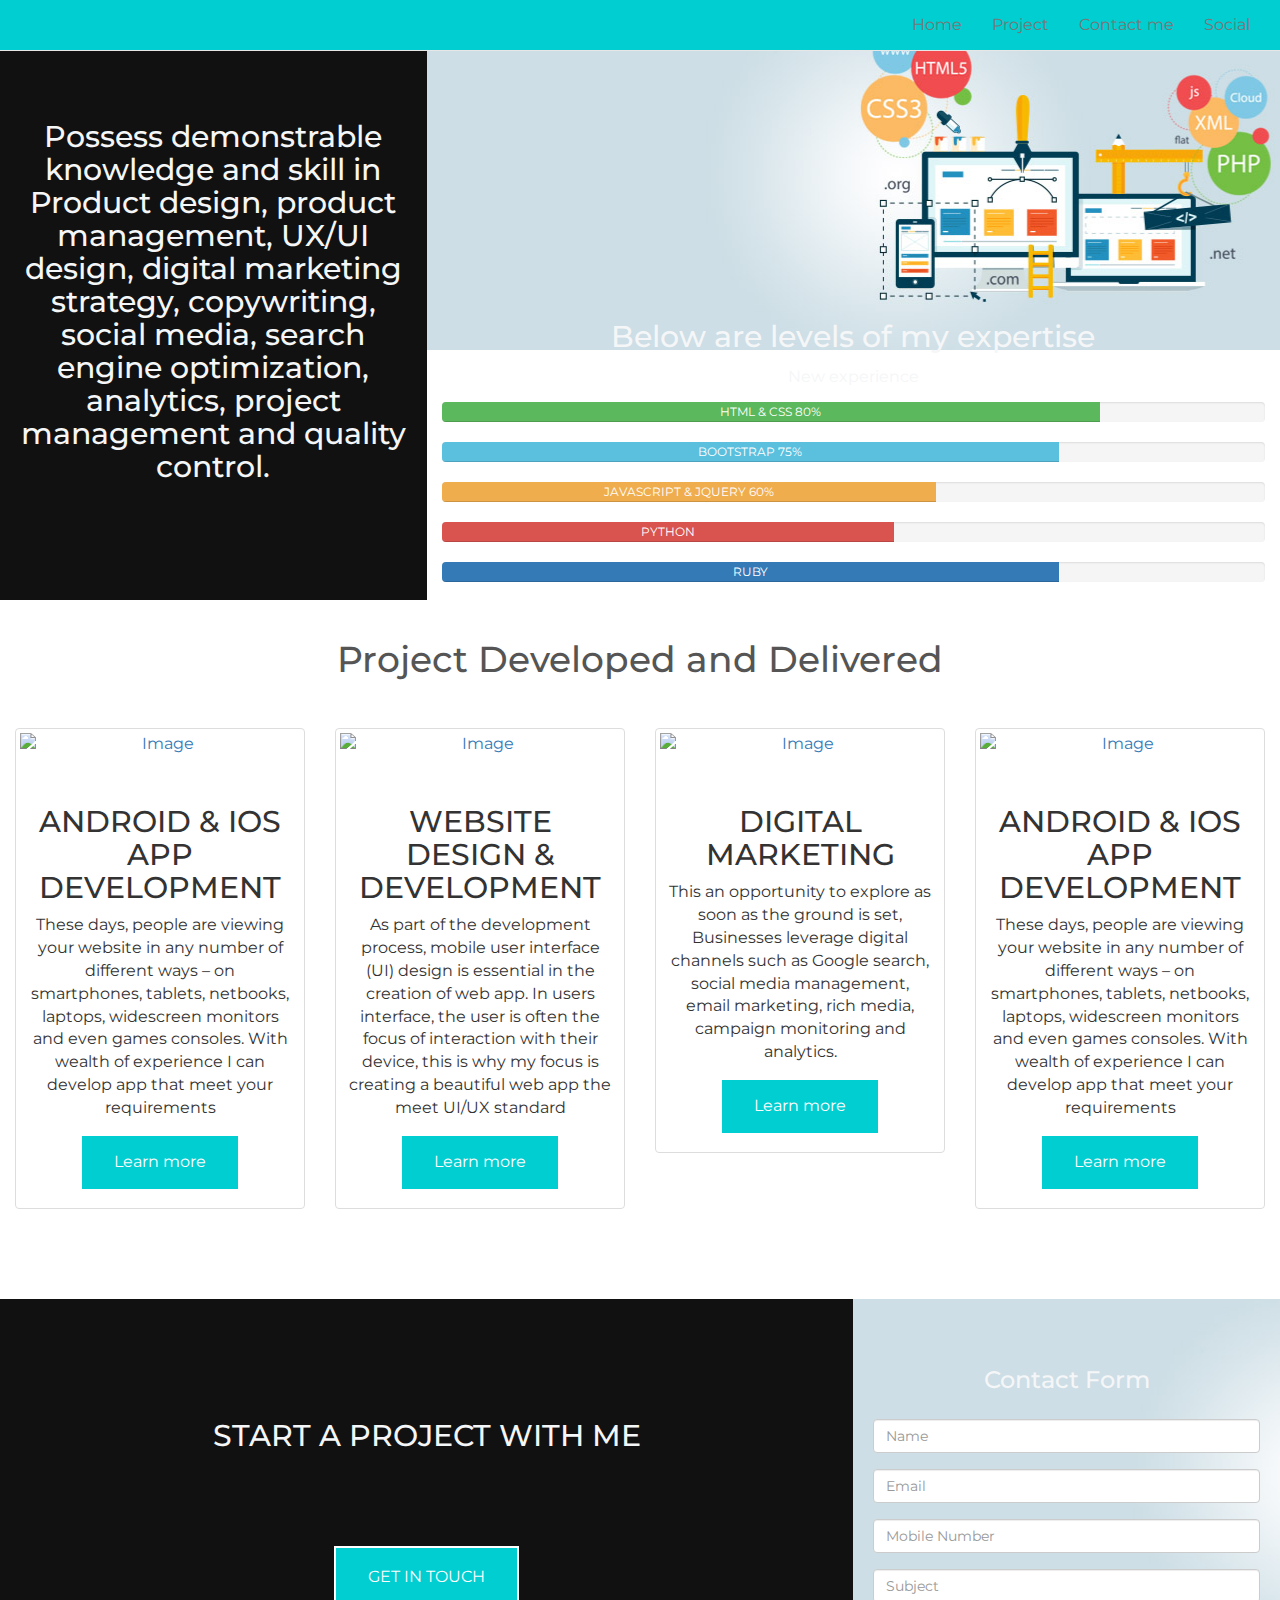
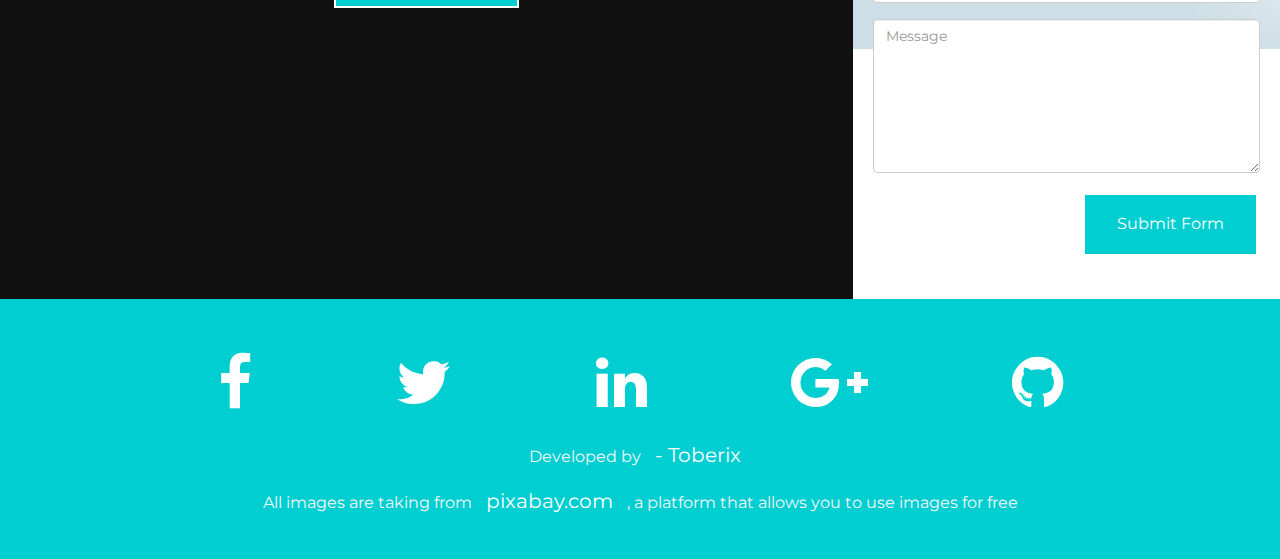
==== commit 444e089e: "contatct form update" ====
--- a/site2/index.html
+++ b/site2/index.html
@@ -92,8 +92,8 @@
         <div class="col-sm-4 text-center" id="col1">
           <h2 id="profile4" style="padding-top:80px; padding-bottom: none;">
             Possess demonstrable knowledge and skill in Product design, product management, UX/UI design, digital marketing
-            strategy, graphic design, web design, copy writing, strategy, social media, search engine optimization,
-            analytics, project management, quality control and web administration and management.
+            strategy, copywriting, social media, search engine optimization,
+            analytics, project management and quality control.
           </h2>
         </div>
 
@@ -246,7 +246,8 @@
         <p>I am still learn, hope to perfect my skills soon</p> -->
 
           <div class="form-area" id="profile2">
-            <form role="form">
+            <form action="mailto:tobyfatumo@gmail.com" method="post" enctype="text/plain" role="form">
+            
               <br style="clear:both">
 
               <h3 style="margin-bottom: 25px; text-align: center;">
@@ -299,4 +300,7 @@
       </footer>
     </div>
   </body>
-</html>+</html>
+
+
+
